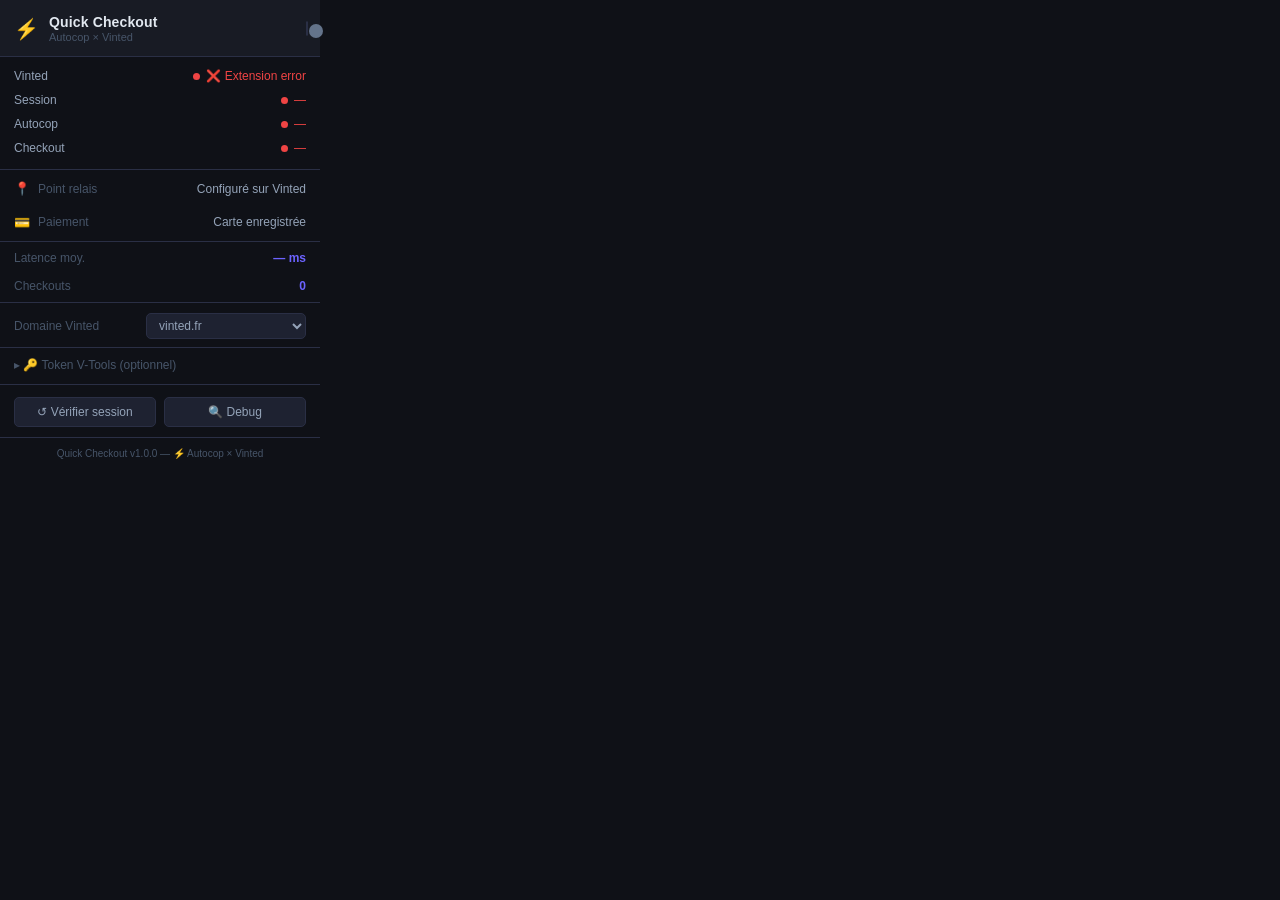
==== quick-checkout-extension/popup/popup.html @ 55109d22 "feat: Quick Checkout Chrome extension for Autocop × Vinted Manifest V3 Chrome extension that injects" ====
<!DOCTYPE html>
<html lang="fr">
<head>
  <meta charset="UTF-8">
  <meta name="viewport" content="width=device-width, initial-scale=1.0">
  <title>Quick Checkout</title>
  <link rel="stylesheet" href="popup.css">
</head>
<body>
  <!-- Header -->
  <div class="header">
    <div class="header-logo">⚡</div>
    <div class="header-title">
      <span class="header-name">Quick Checkout</span>
      <span class="header-sub">Autocop × Vinted</span>
    </div>
    <div class="header-toggle">
      <label class="toggle-switch" title="Activer / Désactiver">
        <input type="checkbox" id="toggle-enabled">
        <span class="slider"></span>
      </label>
    </div>
  </div>

  <!-- Status Grid -->
  <div class="status-grid">
    <div class="status-row">
      <span class="status-label">Vinted</span>
      <span class="status-indicator" id="status-vinted">
        <span class="dot"></span>
        <span class="status-text">—</span>
      </span>
    </div>
    <div class="status-row">
      <span class="status-label">Session</span>
      <span class="status-indicator" id="status-session">
        <span class="dot"></span>
        <span class="status-text">—</span>
      </span>
    </div>
    <div class="status-row">
      <span class="status-label">Autocop</span>
      <span class="status-indicator" id="status-autocop">
        <span class="dot"></span>
        <span class="status-text">—</span>
      </span>
    </div>
    <div class="status-row">
      <span class="status-label">Checkout</span>
      <span class="status-indicator" id="status-checkout">
        <span class="dot"></span>
        <span class="status-text">—</span>
      </span>
    </div>
  </div>

  <!-- Divider -->
  <div class="divider"></div>

  <!-- Quick Info -->
  <div class="info-row">
    <span class="info-icon">📍</span>
    <span class="info-label">Point relais</span>
    <span class="info-value" id="info-relay">Configuré sur Vinted</span>
  </div>
  <div class="info-row">
    <span class="info-icon">💳</span>
    <span class="info-label">Paiement</span>
    <span class="info-value" id="info-payment">Carte enregistrée</span>
  </div>

  <div class="divider"></div>

  <!-- Metrics -->
  <div class="metrics-row">
    <span class="metrics-label">Latence moy.</span>
    <span class="metrics-value" id="metrics-latency">— ms</span>
  </div>
  <div class="metrics-row">
    <span class="metrics-label">Checkouts</span>
    <span class="metrics-value" id="metrics-count">0</span>
  </div>

  <div class="divider"></div>

  <!-- Domain config -->
  <div class="config-row">
    <label class="config-label" for="select-domain">Domaine Vinted</label>
    <select id="select-domain" class="config-select">
      <option value="www.vinted.fr">vinted.fr</option>
      <option value="www.vinted.be">vinted.be</option>
      <option value="www.vinted.es">vinted.es</option>
      <option value="www.vinted.de">vinted.de</option>
      <option value="www.vinted.it">vinted.it</option>
      <option value="www.vinted.co.uk">vinted.co.uk</option>
      <option value="www.vinted.nl">vinted.nl</option>
      <option value="www.vinted.pl">vinted.pl</option>
      <option value="www.vinted.com">vinted.com</option>
    </select>
  </div>

  <!-- V-Tools Token (optional, collapsible) -->
  <details class="token-section" id="token-details">
    <summary class="token-summary">🔑 Token V-Tools (optionnel)</summary>
    <div class="token-body">
      <div class="token-info">
        Utilise la session Vinted du navigateur par défaut.<br>
        Ce token n'est nécessaire que si la session Chrome ne fonctionne pas.
      </div>
      <div id="token-status" class="token-status" style="display:none"></div>
      <div class="token-input-row">
        <input type="password" id="token-input" placeholder="Coller le token ici…" class="token-input" autocomplete="off">
        <button id="token-save" class="btn-small">Enregistrer</button>
      </div>
      <button id="token-clear" class="btn-small btn-danger" style="display:none">Effacer le token</button>
    </div>
  </details>

  <div class="divider"></div>

  <!-- Actions -->
  <div class="actions-row">
    <button id="btn-check-session" class="btn-secondary">↺ Vérifier session</button>
    <button id="btn-debug" class="btn-secondary" id="btn-debug">🔍 Debug</button>
  </div>

  <!-- Debug Panel (hidden by default) -->
  <div id="debug-panel" class="debug-panel" style="display:none">
    <div class="debug-header">
      <span>Journal de débogage</span>
      <button id="btn-clear-logs" class="btn-tiny">Effacer</button>
    </div>
    <div id="debug-log" class="debug-log"></div>
  </div>

  <!-- Footer -->
  <div class="footer">
    Quick Checkout v1.0.0 — ⚡ Autocop × Vinted
  </div>

  <script src="popup.js"></script>
</body>
</html>
---- quick-checkout-extension/popup/popup.css ----
/* ---- Reset & Base ---- */
*, *::before, *::after { box-sizing: border-box; margin: 0; padding: 0; }

:root {
  --bg: #0f1117;
  --bg2: #181b24;
  --bg3: #1e2231;
  --border: #2a2f45;
  --accent: #6c63ff;
  --accent-glow: rgba(108, 99, 255, 0.25);
  --green: #22c55e;
  --red: #ef4444;
  --yellow: #eab308;
  --gray: #64748b;
  --text: #e2e8f0;
  --text-dim: #94a3b8;
  --text-muted: #475569;
  --radius: 8px;
  --radius-sm: 5px;
  --font: -apple-system, BlinkMacSystemFont, 'Segoe UI', sans-serif;
}

html {
  min-width: 300px;
  max-width: 340px;
}

body {
  width: 320px;
  font-family: var(--font);
  font-size: 13px;
  background: var(--bg);
  color: var(--text);
  line-height: 1.5;
  padding: 0;
  overflow-x: hidden;
}

/* ---- Header ---- */
.header {
  display: flex;
  align-items: center;
  gap: 10px;
  padding: 14px 14px 12px;
  background: var(--bg2);
  border-bottom: 1px solid var(--border);
}

.header-logo {
  font-size: 20px;
  flex-shrink: 0;
}

.header-title {
  flex: 1;
  display: flex;
  flex-direction: column;
  line-height: 1.2;
}

.header-name {
  font-size: 14px;
  font-weight: 700;
  color: var(--text);
  letter-spacing: 0.01em;
}

.header-sub {
  font-size: 11px;
  color: var(--text-muted);
  font-weight: 400;
}

/* Toggle Switch */
.toggle-switch {
  position: relative;
  width: 38px;
  height: 20px;
  cursor: pointer;
}

.toggle-switch input { opacity: 0; width: 0; height: 0; }

.slider {
  position: absolute;
  inset: 0;
  background: var(--bg3);
  border: 1px solid var(--border);
  border-radius: 20px;
  transition: background 0.2s, border-color 0.2s;
}

.slider::before {
  content: '';
  position: absolute;
  width: 14px;
  height: 14px;
  background: var(--gray);
  border-radius: 50%;
  top: 2px;
  left: 2px;
  transition: transform 0.2s, background 0.2s;
}

.toggle-switch input:checked + .slider {
  background: var(--accent-glow);
  border-color: var(--accent);
}

.toggle-switch input:checked + .slider::before {
  transform: translateX(18px);
  background: var(--accent);
}

/* ---- Status Grid ---- */
.status-grid {
  padding: 10px 14px;
  display: flex;
  flex-direction: column;
  gap: 6px;
}

.status-row {
  display: flex;
  align-items: center;
  justify-content: space-between;
}

.status-label {
  color: var(--text-dim);
  font-size: 12px;
  font-weight: 500;
}

.status-indicator {
  display: flex;
  align-items: center;
  gap: 6px;
  font-size: 12px;
}

.dot {
  width: 7px;
  height: 7px;
  border-radius: 50%;
  background: var(--gray);
  flex-shrink: 0;
  transition: background 0.3s;
}

.status-indicator.ok .dot { background: var(--green); box-shadow: 0 0 6px var(--green); }
.status-indicator.warn .dot { background: var(--yellow); }
.status-indicator.err .dot { background: var(--red); }
.status-indicator.ok .status-text { color: var(--green); }
.status-indicator.warn .status-text { color: var(--yellow); }
.status-indicator.err .status-text { color: var(--red); }

/* ---- Divider ---- */
.divider {
  height: 1px;
  background: var(--border);
  margin: 2px 0;
}

/* ---- Info Row ---- */
.info-row {
  display: flex;
  align-items: center;
  gap: 8px;
  padding: 7px 14px;
  font-size: 12px;
}

.info-icon { font-size: 13px; flex-shrink: 0; }
.info-label { color: var(--text-muted); flex: 1; }
.info-value { color: var(--text-dim); font-weight: 500; }

/* ---- Metrics ---- */
.metrics-row {
  display: flex;
  justify-content: space-between;
  padding: 5px 14px;
  font-size: 12px;
}

.metrics-label { color: var(--text-muted); }
.metrics-value { color: var(--accent); font-weight: 600; font-variant-numeric: tabular-nums; }

/* ---- Config ---- */
.config-row {
  display: flex;
  align-items: center;
  justify-content: space-between;
  padding: 8px 14px;
  gap: 10px;
}

.config-label {
  font-size: 12px;
  color: var(--text-muted);
  flex-shrink: 0;
}

.config-select {
  background: var(--bg3);
  border: 1px solid var(--border);
  border-radius: var(--radius-sm);
  color: var(--text-dim);
  padding: 4px 8px;
  font-size: 12px;
  cursor: pointer;
  flex: 1;
  max-width: 160px;
}

.config-select:focus { outline: 1px solid var(--accent); }

/* ---- Token Section ---- */
.token-section {
  border-top: 1px solid var(--border);
}

.token-summary {
  padding: 8px 14px;
  cursor: pointer;
  font-size: 12px;
  color: var(--text-muted);
  user-select: none;
  list-style: none;
}

.token-summary::-webkit-details-marker { display: none; }
.token-summary::before { content: '▸ '; }
details[open] .token-summary::before { content: '▾ '; }

.token-body {
  padding: 8px 14px 10px;
  display: flex;
  flex-direction: column;
  gap: 8px;
}

.token-info {
  font-size: 11px;
  color: var(--text-muted);
  line-height: 1.4;
}

.token-status {
  font-size: 11px;
  color: var(--green);
  background: rgba(34, 197, 94, 0.1);
  border-radius: var(--radius-sm);
  padding: 4px 8px;
}

.token-input-row {
  display: flex;
  gap: 6px;
}

.token-input {
  flex: 1;
  background: var(--bg3);
  border: 1px solid var(--border);
  border-radius: var(--radius-sm);
  color: var(--text);
  padding: 5px 8px;
  font-size: 12px;
  font-family: monospace;
}

.token-input:focus { outline: 1px solid var(--accent); }

/* ---- Buttons ---- */
.actions-row {
  display: flex;
  gap: 8px;
  padding: 10px 14px;
}

.btn-secondary {
  flex: 1;
  background: var(--bg3);
  border: 1px solid var(--border);
  border-radius: var(--radius-sm);
  color: var(--text-dim);
  padding: 7px 10px;
  font-size: 12px;
  cursor: pointer;
  transition: background 0.15s, border-color 0.15s;
  font-family: var(--font);
}

.btn-secondary:hover {
  background: var(--bg2);
  border-color: var(--accent);
  color: var(--text);
}

.btn-small {
  background: var(--bg3);
  border: 1px solid var(--border);
  border-radius: var(--radius-sm);
  color: var(--text-dim);
  padding: 5px 10px;
  font-size: 11px;
  cursor: pointer;
  font-family: var(--font);
}

.btn-small:hover { background: var(--accent-glow); border-color: var(--accent); }

.btn-danger {
  color: var(--red);
  border-color: rgba(239, 68, 68, 0.3);
}

.btn-danger:hover { background: rgba(239, 68, 68, 0.1); border-color: var(--red); }

.btn-tiny {
  background: none;
  border: none;
  color: var(--text-muted);
  font-size: 11px;
  cursor: pointer;
  font-family: var(--font);
  padding: 2px 6px;
}

.btn-tiny:hover { color: var(--red); }

/* ---- Debug Panel ---- */
.debug-panel {
  border-top: 1px solid var(--border);
  background: var(--bg2);
}

.debug-header {
  display: flex;
  justify-content: space-between;
  align-items: center;
  padding: 6px 14px;
  font-size: 11px;
  color: var(--text-muted);
  border-bottom: 1px solid var(--border);
}

.debug-log {
  max-height: 180px;
  overflow-y: auto;
  padding: 6px 14px;
  font-family: 'Courier New', monospace;
  font-size: 10px;
  color: var(--text-dim);
  line-height: 1.6;
  white-space: pre-wrap;
  word-break: break-all;
}

.debug-log .log-error { color: var(--red); }
.debug-log .log-warn { color: var(--yellow); }
.debug-log .log-info { color: var(--text-dim); }
.debug-log .log-debug { color: var(--text-muted); }

/* ---- Footer ---- */
.footer {
  padding: 8px 14px;
  font-size: 10px;
  color: var(--text-muted);
  text-align: center;
  border-top: 1px solid var(--border);
}
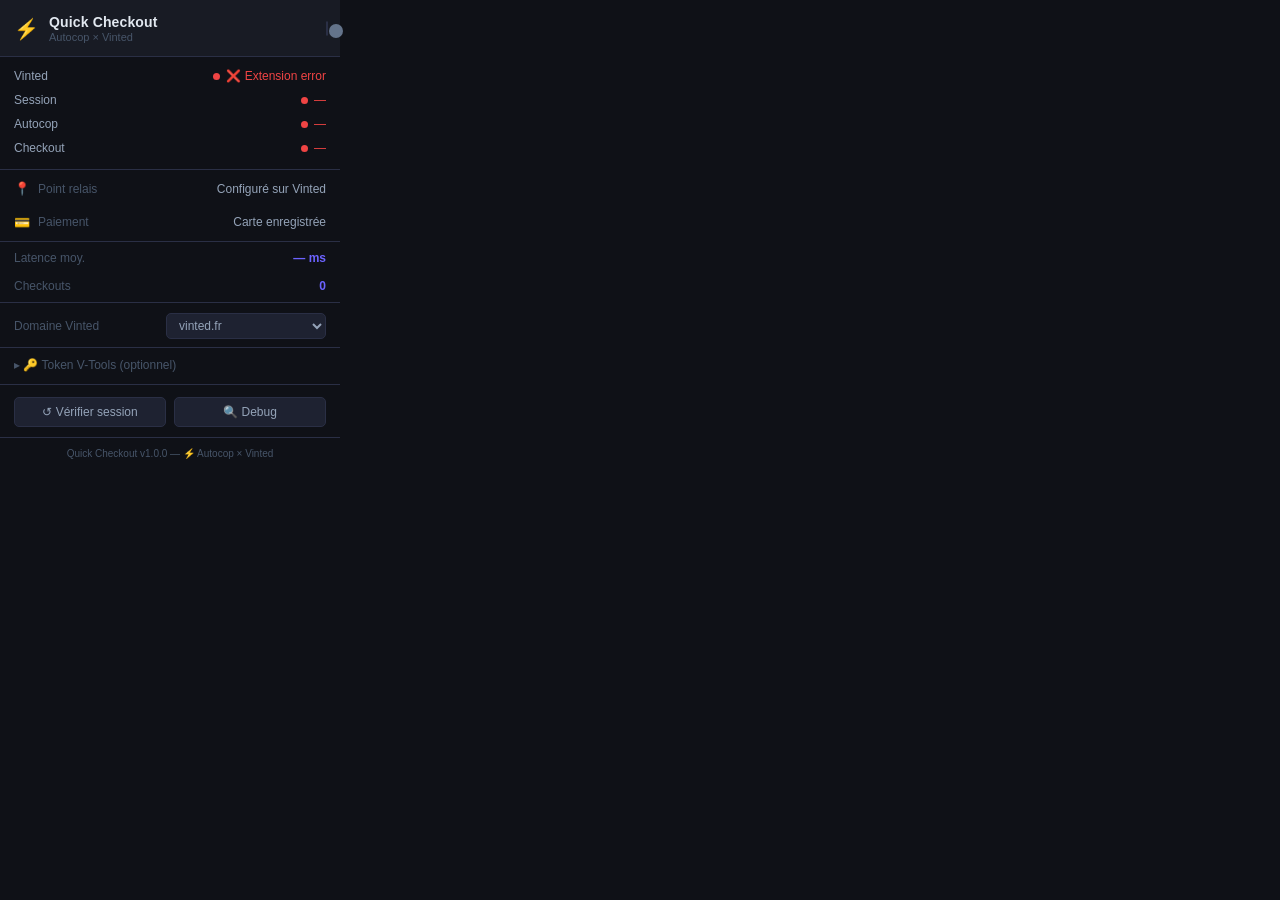
==== commit 02039ef5: "fix: 4 bugs corrected + full mobile support (Kiwi Browser / Firefox Android) Bugs fixed: - CRITICAL:" ====
--- a/quick-checkout-extension/popup/popup.html
+++ b/quick-checkout-extension/popup/popup.html
@@ -121,7 +121,7 @@
   <!-- Actions -->
   <div class="actions-row">
     <button id="btn-check-session" class="btn-secondary">↺ Vérifier session</button>
-    <button id="btn-debug" class="btn-secondary" id="btn-debug">🔍 Debug</button>
+    <button id="btn-debug" class="btn-secondary">🔍 Debug</button>
   </div>
 
   <!-- Debug Panel (hidden by default) -->
--- a/quick-checkout-extension/popup/popup.css
+++ b/quick-checkout-extension/popup/popup.css
@@ -22,11 +22,11 @@
 
 html {
   min-width: 300px;
-  max-width: 340px;
+  max-width: 420px;
 }
 
 body {
-  width: 320px;
+  width: 340px;
   font-family: var(--font);
   font-size: 13px;
   background: var(--bg);
@@ -34,6 +34,23 @@
   line-height: 1.5;
   padding: 0;
   overflow-x: hidden;
+  -webkit-tap-highlight-color: transparent;
+}
+
+/* ---- Mobile: full-width layout (Kiwi Browser / Firefox Android) ---- */
+@media (max-width: 420px), (pointer: coarse) {
+  html, body { width: 100%; max-width: 100%; min-width: unset; }
+  body { font-size: 15px; }
+  .header { padding: 16px; }
+  .header-name { font-size: 16px; }
+  .status-grid, .info-row, .config-row, .actions-row { padding-left: 16px; padding-right: 16px; }
+  .metrics-row { padding: 7px 16px; }
+  .btn-secondary { min-height: 44px; font-size: 14px; }
+  .config-select { font-size: 14px; min-height: 36px; }
+  .token-input { font-size: 14px; min-height: 36px; }
+  .toggle-switch { width: 46px; height: 24px; }
+  .slider::before { width: 18px; height: 18px; }
+  .toggle-switch input:checked + .slider::before { transform: translateX(22px); }
 }
 
 /* ---- Header ---- */
@@ -77,6 +94,9 @@
   width: 38px;
   height: 20px;
   cursor: pointer;
+  touch-action: manipulation;
+  -webkit-tap-highlight-color: transparent;
+  flex-shrink: 0;
 }
 
 .toggle-switch input { opacity: 0; width: 0; height: 0; }
@@ -290,6 +310,8 @@
   cursor: pointer;
   transition: background 0.15s, border-color 0.15s;
   font-family: var(--font);
+  touch-action: manipulation;
+  -webkit-tap-highlight-color: transparent;
 }
 
 .btn-secondary:hover {
@@ -307,6 +329,9 @@
   font-size: 11px;
   cursor: pointer;
   font-family: var(--font);
+  touch-action: manipulation;
+  -webkit-tap-highlight-color: transparent;
+  min-height: 36px;
 }
 
 .btn-small:hover { background: var(--accent-glow); border-color: var(--accent); }
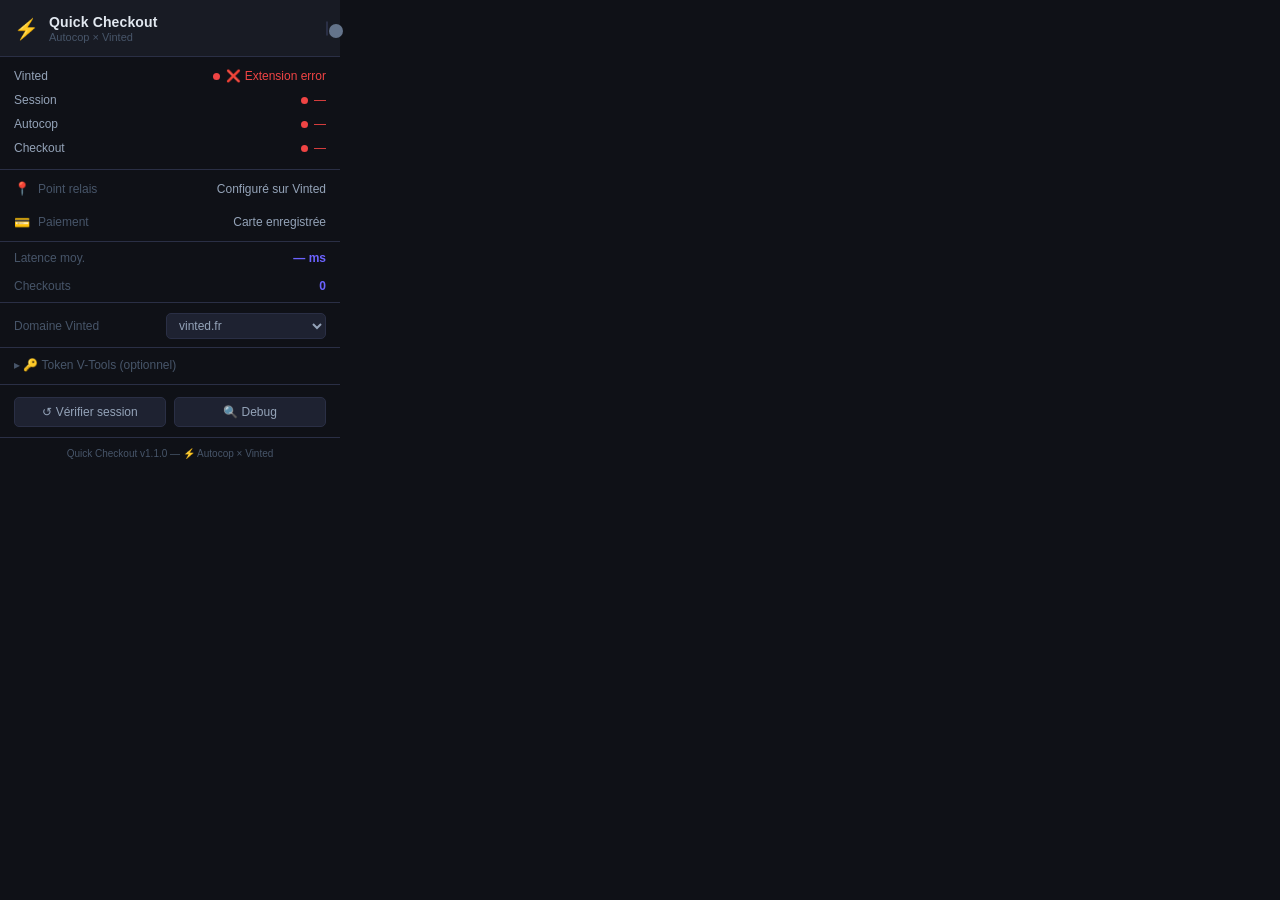
==== commit 5e51fe71: "v1.1.0 — Android + general improvements - service-worker: wrap chrome.windows.update in try/catch — " ====
--- a/quick-checkout-extension/popup/popup.html
+++ b/quick-checkout-extension/popup/popup.html
@@ -80,6 +80,10 @@
     <span class="metrics-label">Checkouts</span>
     <span class="metrics-value" id="metrics-count">0</span>
   </div>
+  <div class="metrics-row" id="last-checkout-row" style="display:none">
+    <span class="metrics-label">Dernier</span>
+    <span class="metrics-value" id="metrics-last" style="font-size:11px;max-width:200px;overflow:hidden;text-overflow:ellipsis;white-space:nowrap">—</span>
+  </div>
 
   <div class="divider"></div>
 
@@ -135,7 +139,7 @@
 
   <!-- Footer -->
   <div class="footer">
-    Quick Checkout v1.0.0 — ⚡ Autocop × Vinted
+    Quick Checkout v1.1.0 — ⚡ Autocop × Vinted
   </div>
 
   <script src="popup.js"></script>
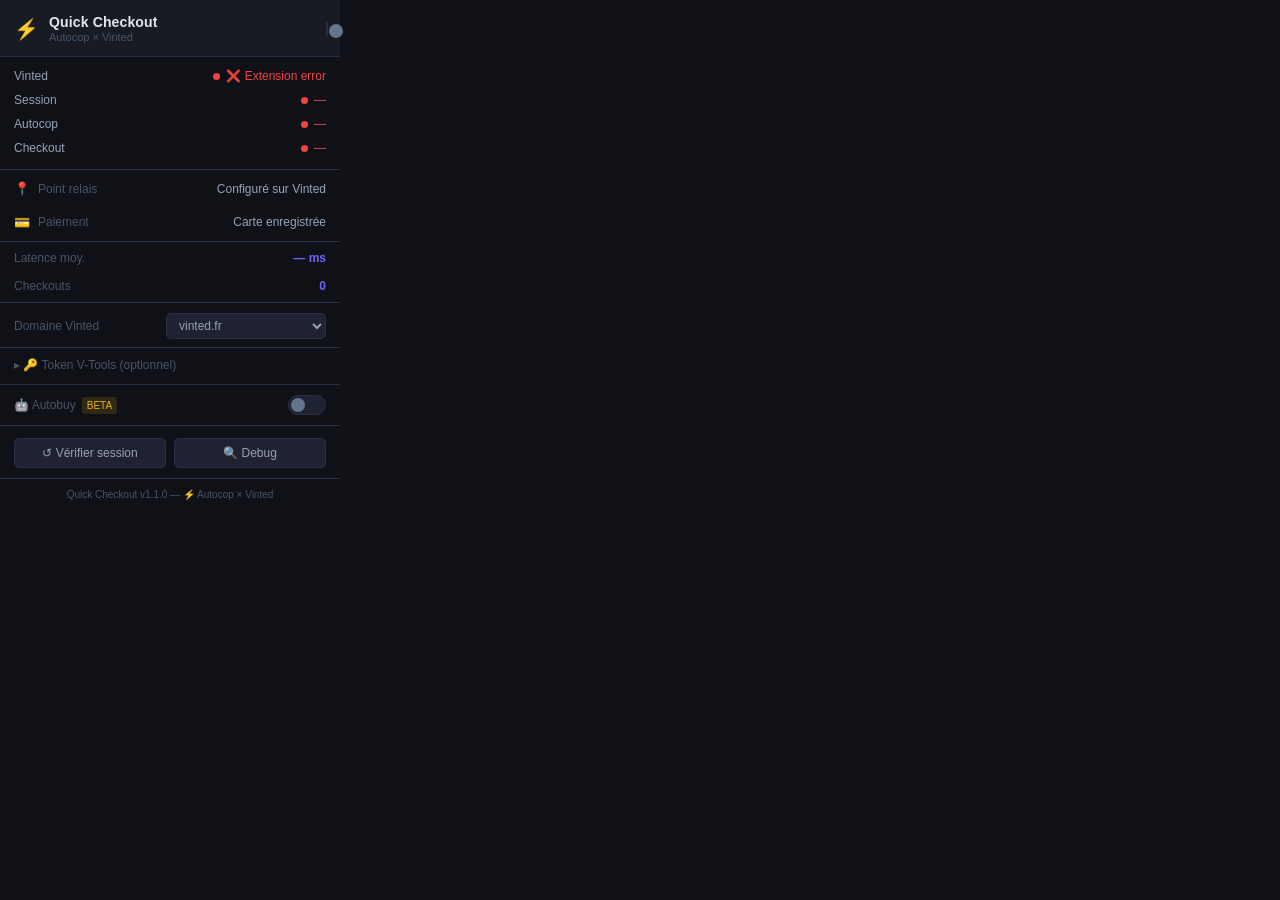
==== commit 9d01a9f9: "v1.2.0 — autobuy multi-step flow + Android WebView app - vinted-checkout.js v3: autobuy state machin" ====
--- a/quick-checkout-extension/popup/popup.html
+++ b/quick-checkout-extension/popup/popup.html
@@ -122,6 +122,23 @@
 
   <div class="divider"></div>
 
+  <!-- Autobuy toggle -->
+  <div class="config-row" id="autobuy-row">
+    <label class="config-label" for="toggle-autobuy" style="display:flex;align-items:center;gap:6px">
+      🤖 Autobuy
+      <span style="font-size:10px;color:var(--yellow);background:rgba(234,179,8,.15);border-radius:3px;padding:1px 5px">BETA</span>
+    </label>
+    <label class="toggle-switch" title="Achat automatique complet (livraison + paiement)">
+      <input type="checkbox" id="toggle-autobuy">
+      <span class="slider"></span>
+    </label>
+  </div>
+  <div id="autobuy-warning" style="display:none;padding:6px 14px;font-size:11px;color:var(--yellow);background:rgba(234,179,8,.08);border-top:1px solid rgba(234,179,8,.2)">
+    ⚠️ Mode autobuy : l'achat est finalisé automatiquement sans confirmation manuelle.
+  </div>
+
+  <div class="divider"></div>
+
   <!-- Actions -->
   <div class="actions-row">
     <button id="btn-check-session" class="btn-secondary">↺ Vérifier session</button>
